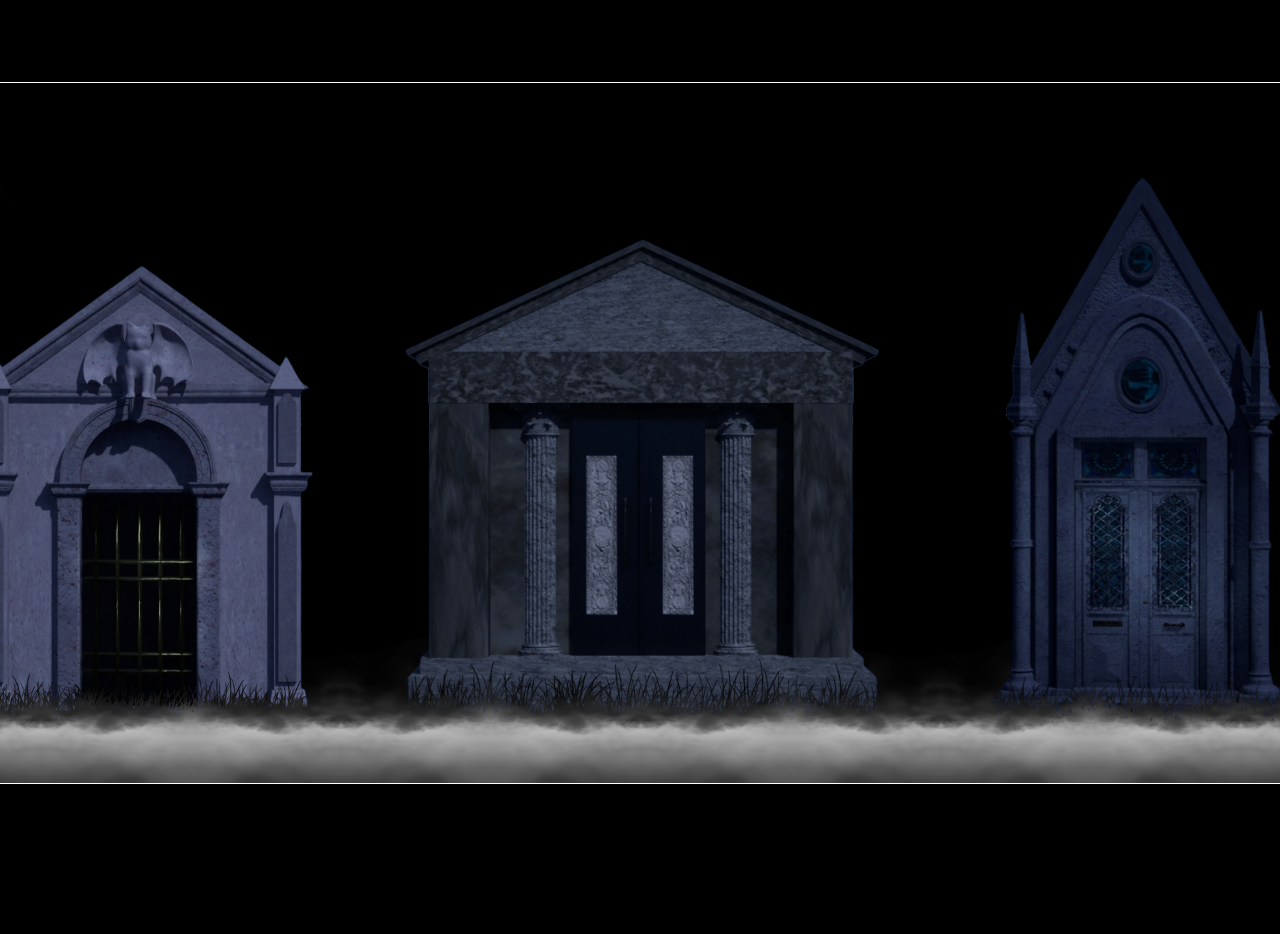
==== index.html @ 7ea99b78 "Rename home.html to index.html" ====
<!DOCTYPE html>
<html lang="en">
<head>
  <meta charset="UTF-8">
  <title>Carousel with Prefixed JS + iframe Modal</title>
  <link rel="stylesheet" href="style.css">
</head>
<body>

<div>



  <div class="carousel">
    <video autoplay muted loop>
        <source src="project assets/graveyardbg.mp4" type="video/mp4" />
    </video>
    <div class="anim-body">
    <div class="fog-anim">
  </div>
  </div>  
  <div class="bat-body">
  <img class="bat" src="project assets/bat4.gif" style="width:150px;">
    </div>
  <div class="track" id="slider_track">
      <div class="slide">
        <a href="#" onclick="slider_openModal(event, 'claudiacrypt.html')"><img src="project assets/claudiacrypt2.png" style="width:350px; position:relative; top:60px"/></a>
      </div>
      <div class="slide">
        <a href="#" onclick="slider_openModal(event, 'louiscrypt.html')"><img src="project assets/louiscrypt2.png" style="width:475px; position:relative; top:45px"/></a>
      </div>
      <div class="slide">
        <a href="#" onclick="slider_openModal(event, 'armandcrypt.html')"><img src="project assets/armandcrypt2.png" style="width: 300px; position:relative; top: 20px"/></a>
      </div>
     <div class="slide">
        <a href="#" onclick="slider_openModal(event, 'droltacrypt.html')"><img src="project assets/droltacrypt2.png" style="width: 500px; position:relative; top:45px"/></a>
      </div>
      <div class="slide">
        <a href="#" onclick="slider_openModal(event, 'laurentcrypt.html')"><img src="project assets/laurentcrypt2.png" style="width: 300px; position:relative; top:50px"/></a>
      </div>
      <div class="slide">
        <a href="#" onclick="slider_openModal(event, 'olroxcrypt.html')"><img src="project assets/olroxcrypt2.png" style="width: 500px; position:relative; top:45px"/></a>
      </div>
    </div>
  </div>

  <div class="controls">
   <img src="project assets/leftarrow.png" class="cleft" onclick="slider_prev()" style="width:75px;">
   <img src="project assets/rightarrow.png" class="cright" onclick="slider_next()" style="width:75px;">
  </div>

</div>

<!-- MODAL -->
<div class="modal" id="slider_modal">
  <div class="modal-content">
    <span class="close" onclick="slider_closeModal()">&times;</span>
    <iframe id="slider_modalFrame" src=""></iframe>
  </div>
</div>

<script src="slider.js"></script>
<audio src="project assets/bgmusic.mp3" autoplay loop></audio>
</body>
</html>
---- style.css ----
* {
  margin: 0;
  padding: 0;
  box-sizing: border-box;
}

body {
  font-family: sans-serif;
  background-color: black;
  height: 100vh;
  display: flex;
  flex-direction: column;
  justify-content: center;
  align-items: center;
  margin-top:-150px;
}
.carousel, .controls {
  width: 1500px;
  position: relative;
}

.carousel video{
 width: 100%;
  height: 100%;
  position: absolute;
  object-fit: cover;
  z-index: -1;
}
.carousel {
  overflow: hidden;
  border:1px solid #fff;
}
.controls {
  width: 1490px;
  margin-top: -300px;
  margin-left: 5px;
}

.cleft { float: left;  cursor: pointer; }
.cright { float: right;  cursor: pointer; }

.track {
  display: flex;
  transition: transform 0.3s ease;
  padding-left: 0px;  /* (carouselWidth - slideWidth)/2 */
  padding-right: 0px;
}

.slide {
  min-width: 500px;
  height: 700px;
  display: flex;
  align-items: center;
  justify-content: center;
  border: none;
  font-size: 24px;
}

button {
  padding: 5px 10px;
  margin: 0 5px;
}

/* Modal CSS */
.modal {
  display: none;
  position: fixed;
  margin-top: 15%;
  width: 1250px;
  height: 605px;
  background: rgba(0,0,0,0.8);
  justify-content: center;
  align-items: center;
}

.modal-content {
  position: relative;
  width: 100%;
  height: 100%;
  background: white;
}

.modal iframe {
  width: 100%;
  height: 100%;
  border: none;
}

.close {
  position: absolute;
  top: 5px;
  right: 10px;
  cursor: pointer;
  font-size: 24px;
  z-index: 10;
  background: white;
  padding: 2px 8px;
}

.anim-body{
    width: 1500px;
    height:100%;
    position:absolute;
    bottom:-10px;
    
}

.fog-anim{
    position:relative;
    height:100%;
    z-index:0;
    left:0;
    top:0;
    background: url("project assets/fog3.png") repeat-x;
    background-size:20% auto;
    background-position: 0 bottom;
    animation: fogAnim 60s;
    animation-timing-function: linear;
    animation-iteration-count: infinite;
}

@keyframes fogAnim{
    0%{background-position: -200% bottom}
    100%{background-position: 0% bottom}
}

.bat-body{
    width: 1500px;
    height:100%;
    position:absolute;
    top:0px;
    
}
.bat{
  position:relative;
  z-index: -1;
  animation-name:batAnim;
  animation-duration: 10s;
  animation-timing-function: linear;
  animation-iteration-count: infinite;
}



@keyframes batAnim{
  from{
    transform:translateX(1500px);

  }
  to{
    transform: translateX(-300px);
  }
}
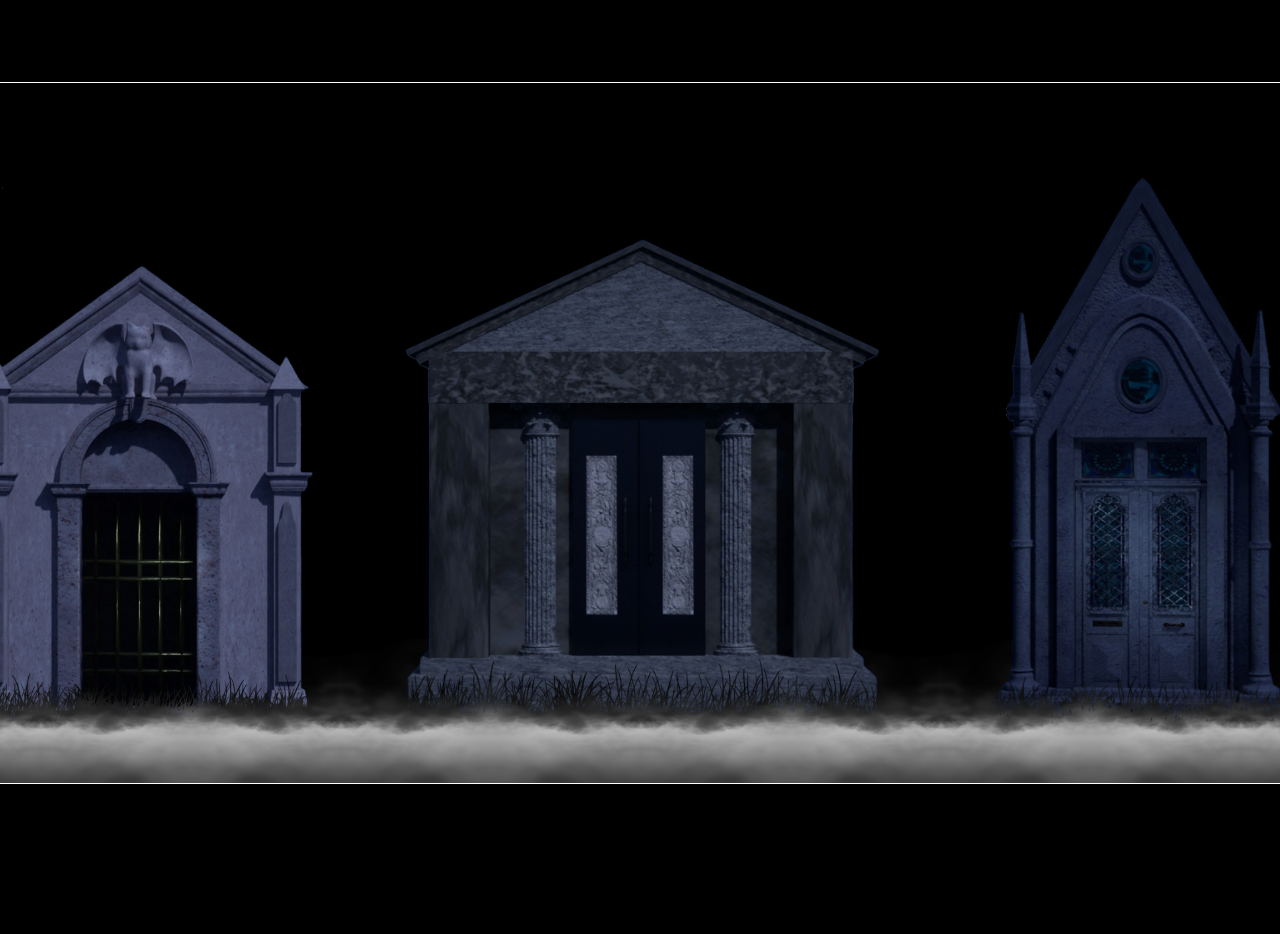
==== commit 62b7fea0: "Update index.html" ====
--- a/index.html
+++ b/index.html
@@ -6,7 +6,14 @@
   <link rel="stylesheet" href="style.css">
 </head>
 <body>
-
+<div style="display:none;">
+<iframe src="claudiacrypt.html"></iframe>
+<iframe src="louiscrypt.html"></iframe>
+<iframe src="armandcrypt.html"></iframe>
+<iframe src="droltacrypt.html"></iframe>
+<iframe src="laurentcrypt.html"></iframe>
+<iframe src="olroxcrypt.html"></iframe>
+</div>
 <div>
 
 
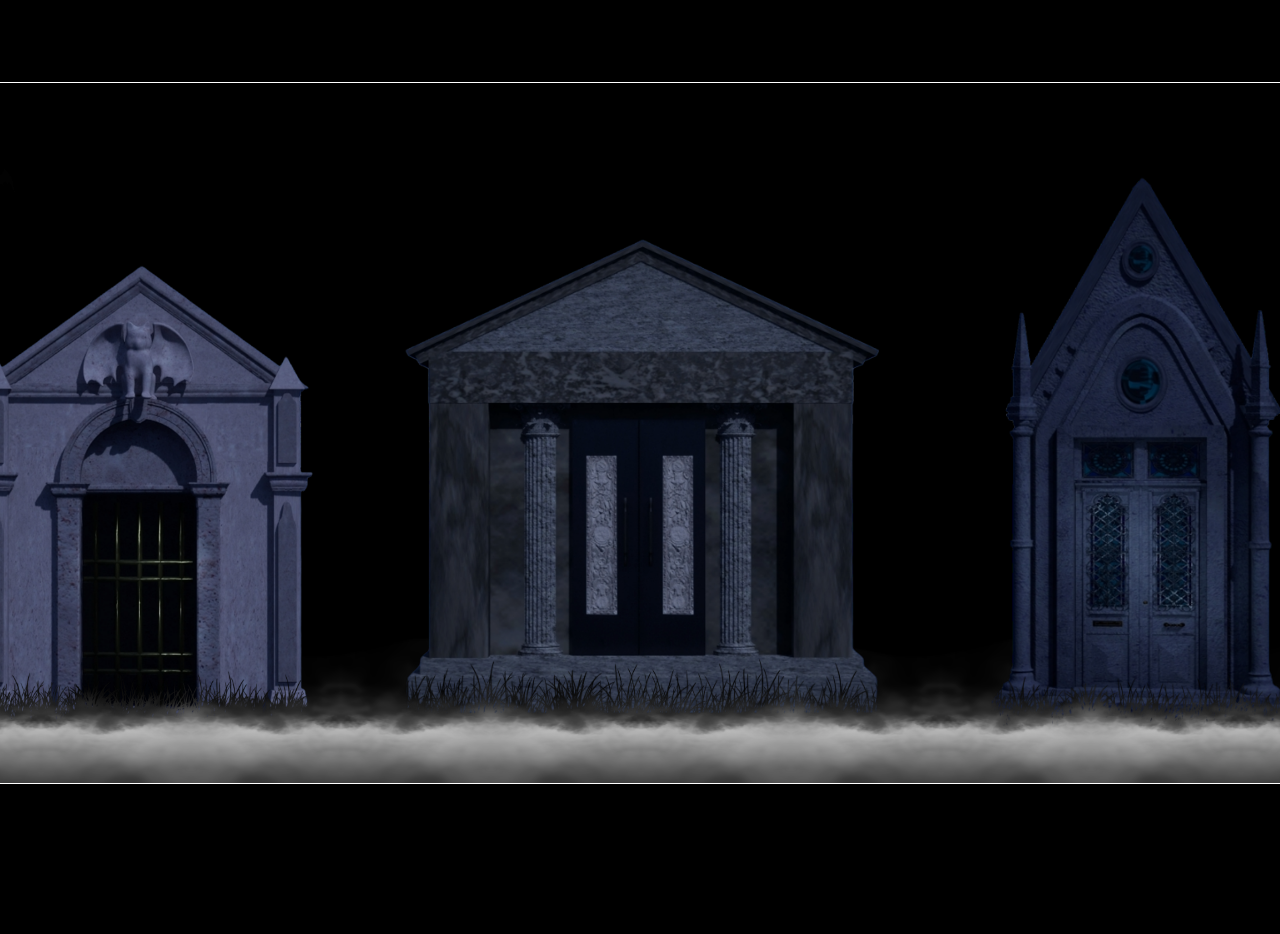
==== commit 04fad055: "Update index.html" ====
--- a/index.html
+++ b/index.html
@@ -13,6 +13,12 @@
 <iframe src="droltacrypt.html"></iframe>
 <iframe src="laurentcrypt.html"></iframe>
 <iframe src="olroxcrypt.html"></iframe>
+<iframe src="claudiacrypt2.html"></iframe>
+<iframe src="louiscrypt2.html"></iframe>
+<iframe src="armandcrypt2.html"></iframe>
+<iframe src="droltacrypt2.html"></iframe>
+<iframe src="laurentcrypt2.html"></iframe>
+<iframe src="olroxcrypt2.html"></iframe>
 </div>
 <div>
 
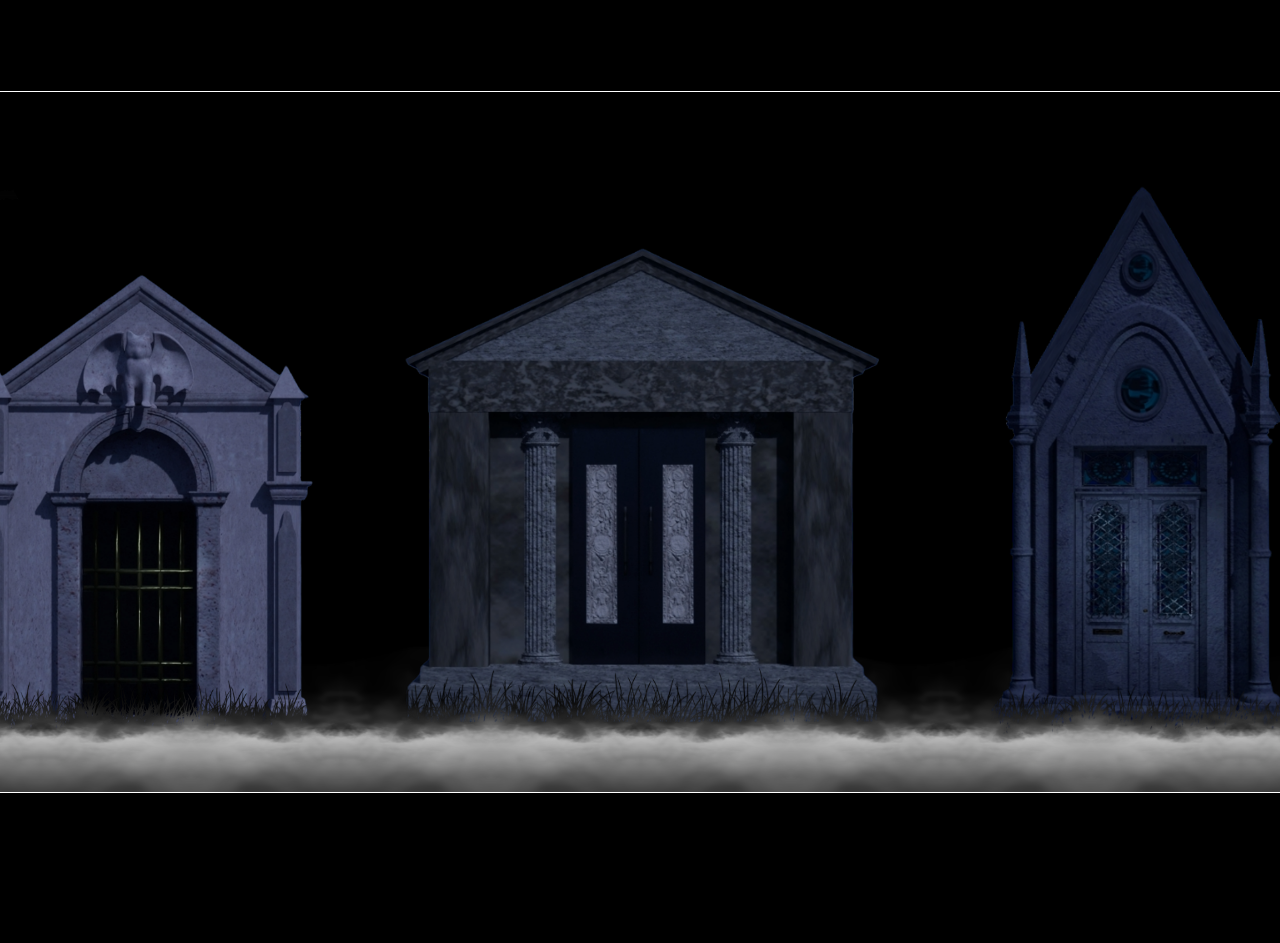
==== commit 46f6d292: "Update index.html" ====
--- a/index.html
+++ b/index.html
@@ -2,11 +2,23 @@
 <html lang="en">
 <head>
   <meta charset="UTF-8">
-  <title>Carousel with Prefixed JS + iframe Modal</title>
+  <title>The Modern Vampire</title>
   <link rel="stylesheet" href="style.css">
 </head>
 <body>
-<div style="display:none;">
+
+<div>
+
+
+
+  <div class="carousel">
+    <div id="splash" onclick="start()">
+    <img src="project assets/graves.png" style="position: absolute; bottom:0%; width:100%;filter:brightness(0%);filter:opacity(50%);" >
+    <img src="project assets/gate3.png" style="position: absolute; bottom:-3%; width:102.5%;filter: brightness(5%);filter:opacity(80%);" >
+    <img src="project assets/title.png" style="position: absolute; top:0%; width:80%;" >
+    <img src="project assets/name.png" style="position: absolute; top:58%; right:12%; width:10%;" >
+    <img src="project assets/enter.png" style="position: absolute; top:64%; width:20%;" >
+    <div style="display:none;">
 <iframe src="claudiacrypt.html"></iframe>
 <iframe src="louiscrypt.html"></iframe>
 <iframe src="armandcrypt.html"></iframe>
@@ -19,12 +31,24 @@
 <iframe src="droltacrypt2.html"></iframe>
 <iframe src="laurentcrypt2.html"></iframe>
 <iframe src="olroxcrypt2.html"></iframe>
+<img src="project assets/1acrypt.jpg">
+<img src="project assets/1crypt.jpg">
+<img src="project assets/2crypt.jpg">
+<img src="project assets/fog3.png">
+<img src="project assets/claudiacrypt2.png">
+<img src="project assets/louiscrypt2.png">
+<img src="project assets/armandcrypt2.png">
+<img src="project assets/droltacrypt2.png">
+<img src="project assets/laurentcrypt2.png">
+<img src="project assets/olroxcrypt2.png">
+<video autoplay muted loop>
+        <source src="project assets/graveyardbg.mp4" type="video/mp4" />
+    </video>
+    </div>
 </div>
 <div>
-
-
-
-  <div class="carousel">
+    </div>
+    <audio id="bgm" src="project assets/bgmusic.mp3" loop></audio>
     <video autoplay muted loop>
         <source src="project assets/graveyardbg.mp4" type="video/mp4" />
     </video>
@@ -58,8 +82,8 @@
   </div>
 
   <div class="controls">
-   <img src="project assets/leftarrow.png" class="cleft" onclick="slider_prev()" style="width:75px;">
-   <img src="project assets/rightarrow.png" class="cright" onclick="slider_next()" style="width:75px;">
+   <img src="project assets/leftarrow2.png" class="cleft" onclick="slider_prev()" style="width:75px;">
+   <img src="project assets/rightarrow2.png" class="cright" onclick="slider_next()" style="width:75px;">
   </div>
 
 </div>
@@ -73,6 +97,5 @@
 </div>
 
 <script src="slider.js"></script>
-<audio src="project assets/bgmusic.mp3" autoplay loop></audio>
 </body>
 </html>
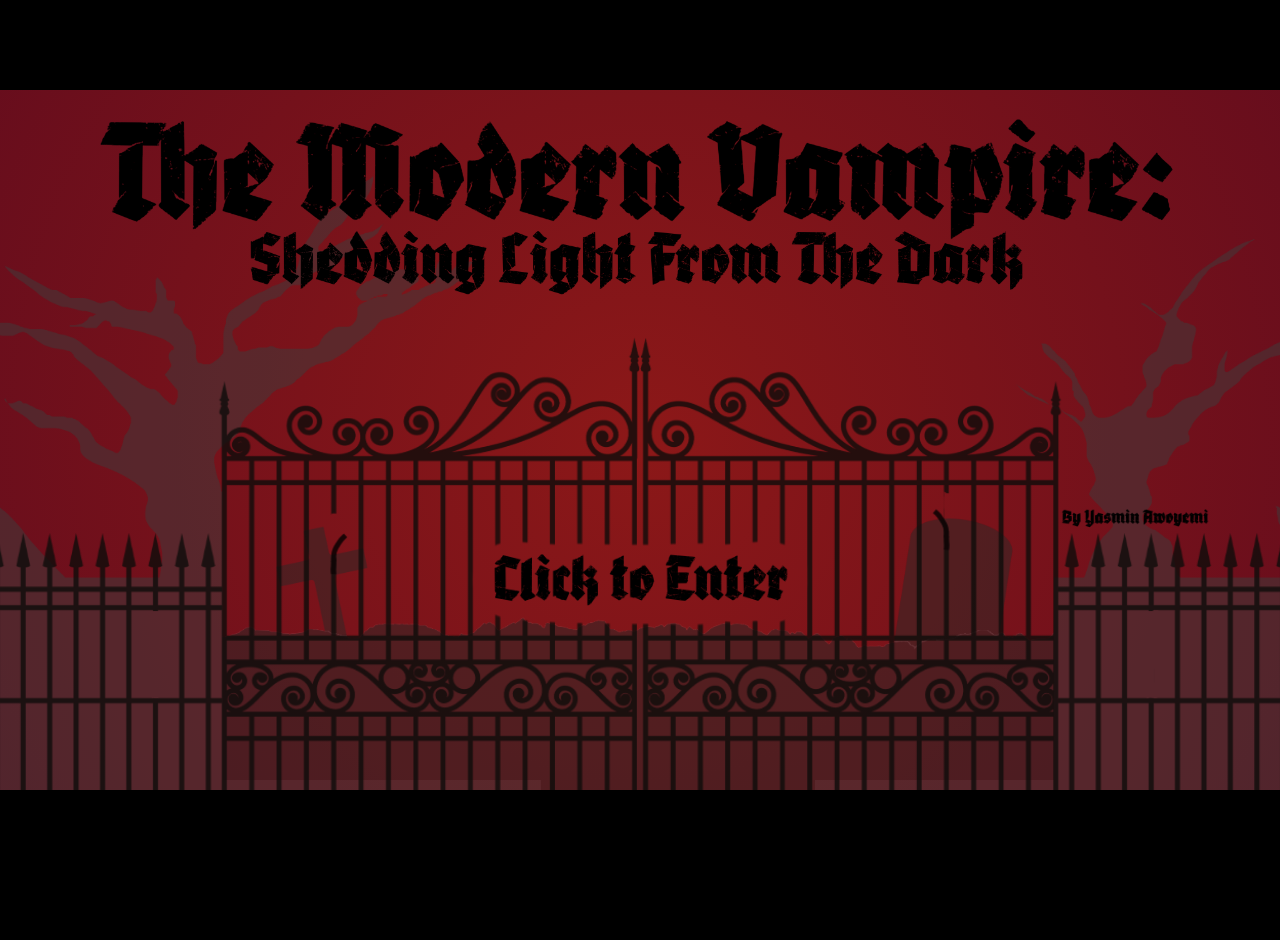
==== commit 44fddfcc: "Update index.html" ====
--- a/index.html
+++ b/index.html
@@ -25,12 +25,6 @@
 <iframe src="droltacrypt.html"></iframe>
 <iframe src="laurentcrypt.html"></iframe>
 <iframe src="olroxcrypt.html"></iframe>
-<iframe src="claudiacrypt2.html"></iframe>
-<iframe src="louiscrypt2.html"></iframe>
-<iframe src="armandcrypt2.html"></iframe>
-<iframe src="droltacrypt2.html"></iframe>
-<iframe src="laurentcrypt2.html"></iframe>
-<iframe src="olroxcrypt2.html"></iframe>
 <img src="project assets/1acrypt.jpg">
 <img src="project assets/1crypt.jpg">
 <img src="project assets/2crypt.jpg">
--- a/style.css
+++ b/style.css
@@ -28,7 +28,6 @@
 }
 .carousel {
   overflow: hidden;
-  border:1px solid #fff;
 }
 .controls {
   width: 1490px;
@@ -140,7 +139,31 @@
   animation-iteration-count: infinite;
 }
 
+#splash{
+position:absolute;
+top:0;
+left:0;
+z-index: 999;
+width:100%;
+height:100%;
+display: flex;
+align-items: center;
+justify-content: center;
+font-size: 25px;
+color: black;
+background: #8c1818;
+background: radial-gradient(circle, rgba(140, 24, 24, 1) 0%, rgba(99, 12, 29, 1) 100%);
 
+}
+
+
+
+
+#splash.hide{
+  opacity:0;
+  visibility:hidden;
+  transition:all 1s;
+}
 
 @keyframes batAnim{
   from{
@@ -152,3 +175,4 @@
   }
 }
 
+
